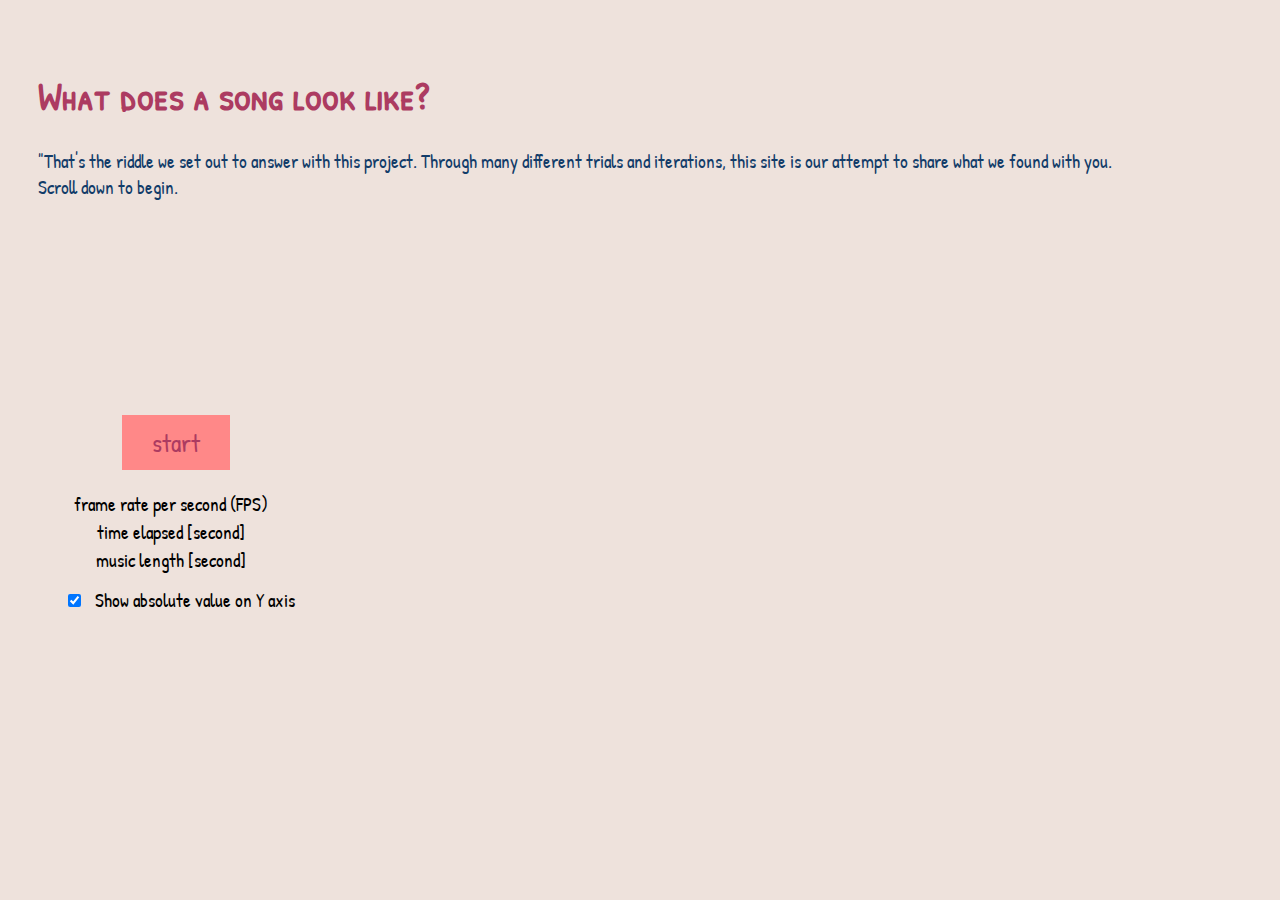
==== js_vis/Index.html @ 0f7c3b70 "Merge pull request #3 from Jasparr77/ning" ====
<!DOCTYPE html>

<html>

<head>
    <link rel="stylesheet" href="css/style.css">    
    <script src="https://d3js.org/d3.v5.js"></script>
    <link href="https://fonts.googleapis.com/css?family=Patrick+Hand|Patrick+Hand+SC&display=swap" rel="stylesheet">
    <script src="js/script_animation.js"></script>
    
</head>


<body>

<h1 id= "welcomeTitle">What does a song look like?</h1>
<p id="welcomeText">"That's the riddle we set out to answer with this project. Through many different trials and iterations, this site is our attempt to share what we found with you. 
<br>Scroll down to begin.
</p>

<div class="flex-container">
    <div>
		<video id="my-media">
			<source type = "video/mp4">
		</video>

        <button type="button" id="start" class='bubu-button'>start</button>

        <table id="music-info">
            <tr>
                <td>
                    <label>frame rate per second (FPS)</label>
                </td>
                <td>
                    <p id="fps"></p>
                </td>
            </tr>

            <tr>
                <td>
                    <label>time elapsed [second]</label>
                </td>
                <td>
                    <p id="time-elapsed"></p>
                </td>
            </tr>

            <tr>
                <td>
                    <label>music length [second]</label>
                </td>
                <td>
                    <p id="music-length"></p>
                </td>
            </tr>
        </table>

        <div>
            <input type="checkbox" id="my-check-box">
            Show absolute value on Y axis
        </div>
    </div>

    <div>
        <div id="plot-div"></div>
    </div>
    
    <div>
        <div id="legend-div">
        </div>
    </div>
</div>



</body>

</html>
---- js_vis/css/style.css ----
/* selector reference: https://www.w3schools.com/cssref/css_selectors.asp */
#welcomeTitle {
    text-align: left;
    font-size:3vw;
    color: #AC3B61;
    font-family:'Patrick Hand SC', cursive;
    margin-left: 30px;
    margin-right: 30px;
    margin-top: 70px;
}

#welcomeText {
    text-align: left;
    color: #123C69;
    font-size: 1.5vw;
    font-family: 'Patrick Hand', cursive;
    margin-left: 30px;
    margin-right: 30px;
}

body {
    font-size: 1.5vw;
    font-family: 'Patrick Hand', cursive;
    background: #EEE2DC;
}

#my-media {
    width: 100%;
    height: auto;
    margin-left: 30px;
}

.bubu-button {
    background-color: #EDC7B7;
    border: none;
    color: #AC3B61;
    font-family: 'Patrick Hand', cursive;
    padding: 10px 30px;
    text-align: center;
    text-decoration: none;
    display: inline-block;
    font-size: 2vw;
}

.bubu-button:disabled {
    background-color: #ff8888;
}

table {
    width: 100%;
    border-collapse: collapse;
}

/* tr:nth-child(odd) {
    background-color: #BAB2B5;
}
 */
.flex-container {
    display: flex;
    text-align: center;
}

.flex-container div {
    flex-basis: 25%;   
}

div * {
	margin: 10px;
}

#plot-div {
    width: 100%;
    padding-left: 70px;
}

#legend-div {
    width: 100%;
    height: 100%;
}

.myXAxis line {
    stroke: none;
    fill: none;
}

.myXAxis path {
    stroke: none;
    fill: none; 
}

.myXAxis text {
    display: none;
}

.axisLabel {
    fill: #8E8D8A; 
}
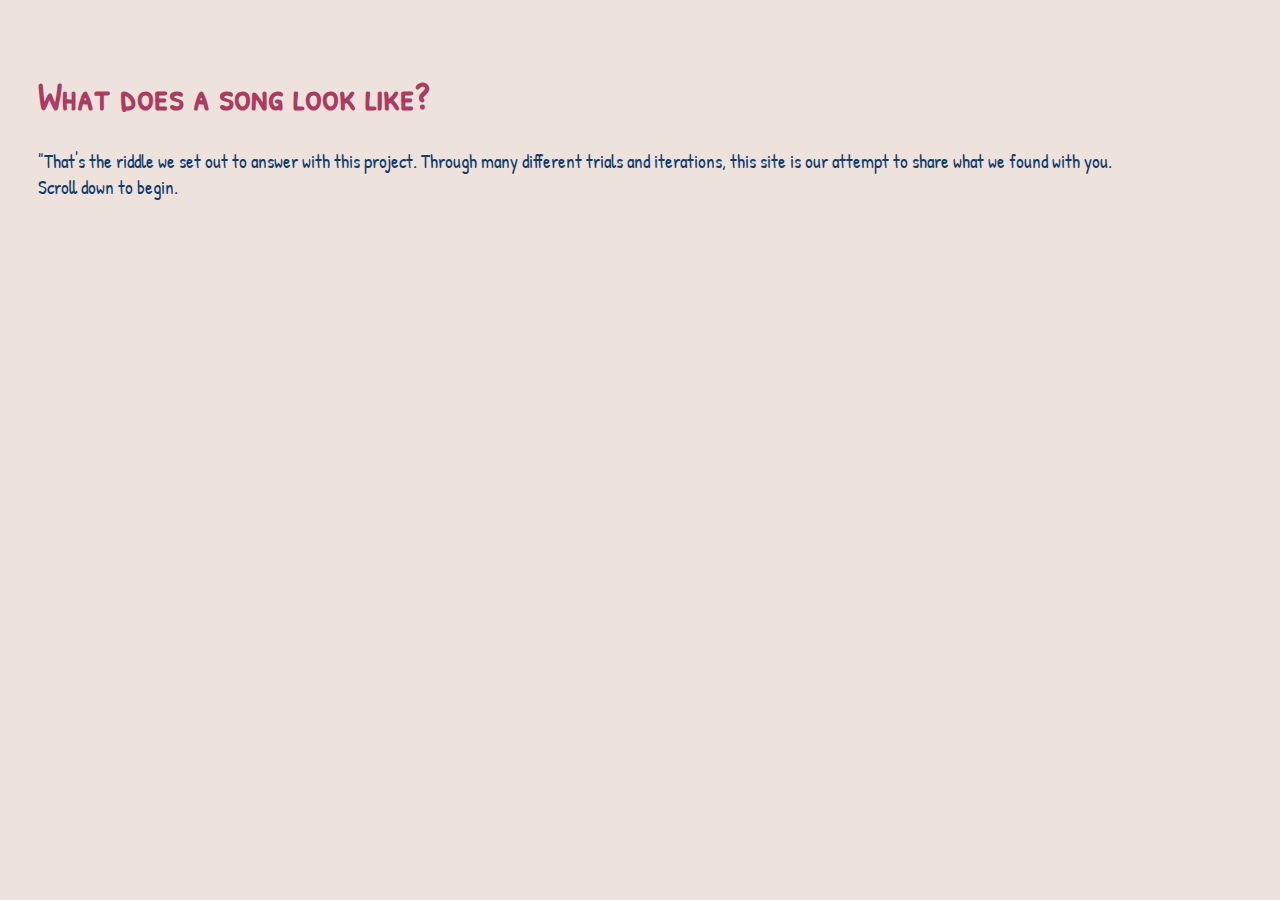
==== commit 7456da84: "Solved merge conflict in routes.py." ====
--- a/js_vis/Index.html
+++ b/js_vis/Index.html
@@ -1,78 +1,22 @@
 <!DOCTYPE html>
 
 <html>
+  <head>
+    <link rel="stylesheet" href="css/style.css" />
+    <script src="https://d3js.org/d3.v5.js"></script>
+    <link
+      href="https://fonts.googleapis.com/css?family=Patrick+Hand|Patrick+Hand+SC&display=swap"
+      rel="stylesheet"
+    />
+    <script src="js/script_animation.js"></script>
+  </head>
 
-<head>
-    <link rel="stylesheet" href="css/style.css">    
-    <script src="https://d3js.org/d3.v5.js"></script>
-    <link href="https://fonts.googleapis.com/css?family=Patrick+Hand|Patrick+Hand+SC&display=swap" rel="stylesheet">
-    <script src="js/script_animation.js"></script>
-    
-</head>
-
-
-<body>
-
-<h1 id= "welcomeTitle">What does a song look like?</h1>
-<p id="welcomeText">"That's the riddle we set out to answer with this project. Through many different trials and iterations, this site is our attempt to share what we found with you. 
-<br>Scroll down to begin.
-</p>
-
-<div class="flex-container">
-    <div>
-		<video id="my-media">
-			<source type = "video/mp4">
-		</video>
-
-        <button type="button" id="start" class='bubu-button'>start</button>
-
-        <table id="music-info">
-            <tr>
-                <td>
-                    <label>frame rate per second (FPS)</label>
-                </td>
-                <td>
-                    <p id="fps"></p>
-                </td>
-            </tr>
-
-            <tr>
-                <td>
-                    <label>time elapsed [second]</label>
-                </td>
-                <td>
-                    <p id="time-elapsed"></p>
-                </td>
-            </tr>
-
-            <tr>
-                <td>
-                    <label>music length [second]</label>
-                </td>
-                <td>
-                    <p id="music-length"></p>
-                </td>
-            </tr>
-        </table>
-
-        <div>
-            <input type="checkbox" id="my-check-box">
-            Show absolute value on Y axis
-        </div>
-    </div>
-
-    <div>
-        <div id="plot-div"></div>
-    </div>
-    
-    <div>
-        <div id="legend-div">
-        </div>
-    </div>
-</div>
-
-
-
-</body>
-
-</html>+  <body>
+    <h1 id="welcomeTitle">What does a song look like?</h1>
+    <p id="welcomeText">
+      "That's the riddle we set out to answer with this project. Through many
+      different trials and iterations, this site is our attempt to share what we
+      found with you. <br />Scroll down to begin.
+    </p>
+  </body>
+</html>
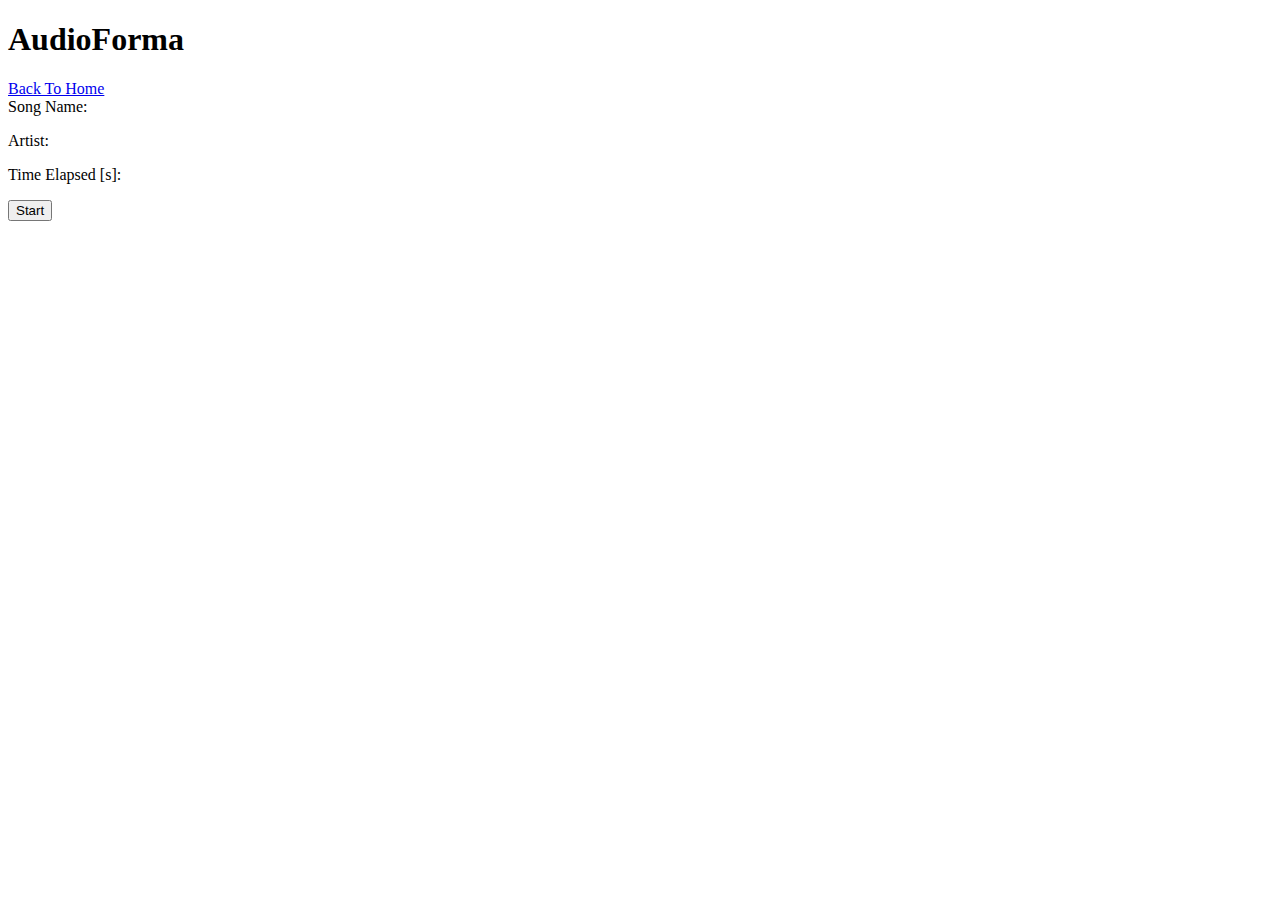
==== commit 65838de2: "finalized css layout." ====
--- a/js_vis/Index.html
+++ b/js_vis/Index.html
@@ -1,22 +1,51 @@
 <!DOCTYPE html>
+<html>
+    <head>
+        <link rel="stylesheet" type="text/css" href="/css/bootstrap.min.css" />
+        <link rel="stylesheet" type="text/css" href="/css/style.css" />
+        <link href="https://fonts.googleapis.com/css?family=Pacifico|Roboto&display=swap" rel="stylesheet">
+    </head>
+    <header class="masthead mb-auto">
+        <div class="inner">
+            <h1 class="masthead-brand">AudioForma</h1>
+            <nav class="nav nav-masthead justify-content-center">
+                <a class="nav-link active" id="homelnk" href="#welcome">Back To Home</a>
+            </nav>
+        </div>
+    </header>
+    <body>
+        <div id="controller-div" class="flex-container-alt">
+            <audio id="my-media">
+                <source type="audio/mp3" />
+            </audio>
 
-<html>
-  <head>
-    <link rel="stylesheet" href="css/style.css" />
-    <script src="https://d3js.org/d3.v5.js"></script>
-    <link
-      href="https://fonts.googleapis.com/css?family=Patrick+Hand|Patrick+Hand+SC&display=swap"
-      rel="stylesheet"
-    />
-    <script src="js/script_animation.js"></script>
-  </head>
+            <label id="song-label">Song Name:</label>
+            <p id="song-content"></p>
 
-  <body>
-    <h1 id="welcomeTitle">What does a song look like?</h1>
-    <p id="welcomeText">
-      "That's the riddle we set out to answer with this project. Through many
-      different trials and iterations, this site is our attempt to share what we
-      found with you. <br />Scroll down to begin.
-    </p>
-  </body>
-</html>
+            <label id="artist-label">Artist:</label>
+            <p id="artist-content"></p>
+        
+            <label id="time-elapsed-label">Time Elapsed [s]:</label>
+            <p id="time-elapsed"></p>
+     
+            
+            <div id="buttonDiv">
+                <button type="button" id="start" class="bubu-button">Start</button>
+            </div>
+        </div>
+        <div class="flex-container">
+            <div id="plot-div"></div>
+            <div id="legend-div">
+                <br>
+            </div>
+        </div>
+    </body>
+    <footer>
+        <!--     <script type="text/javascript">
+            var preview_url = {{ preview_url|tojson }}
+            console.log(preview_url)
+            </script> -->
+        <script src="https://d3js.org/d3.v5.min.js"></script>
+        <script type="module" src="/js/main.js"></script>
+    </footer>
+</html>